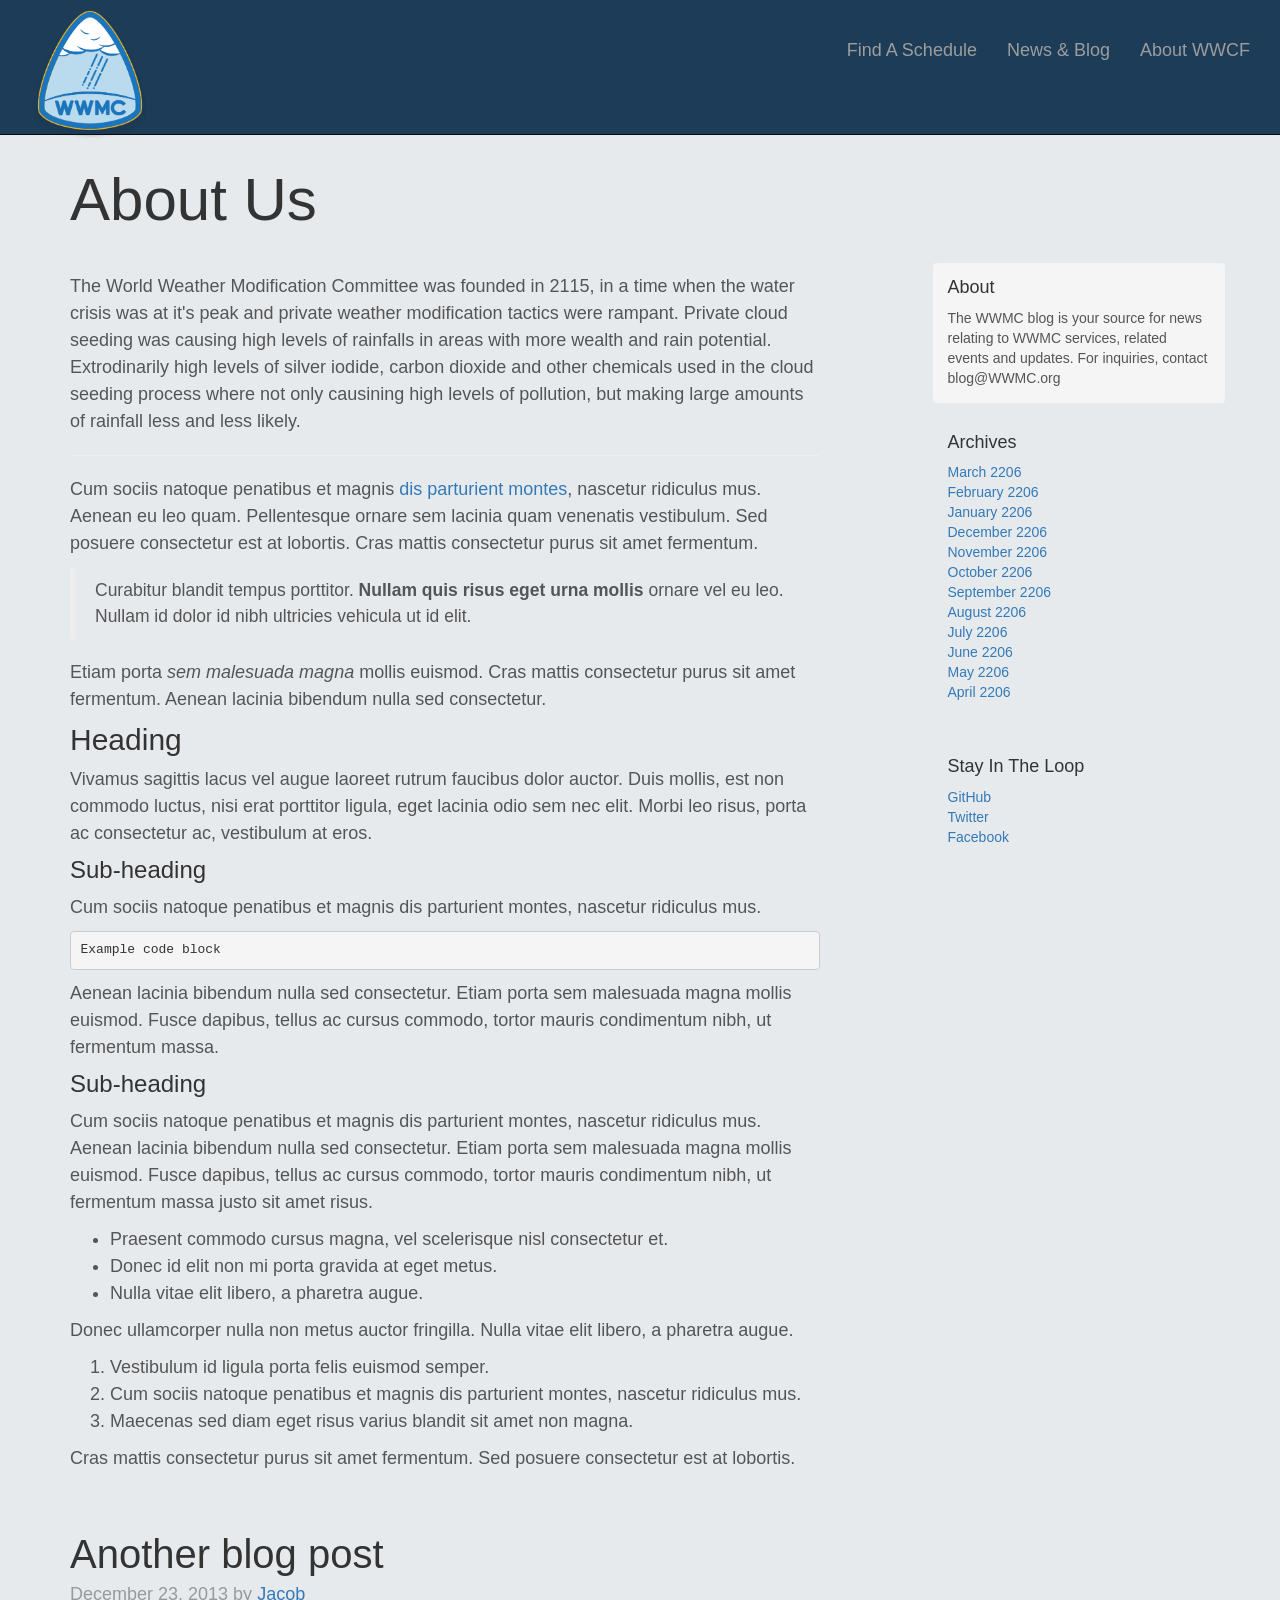
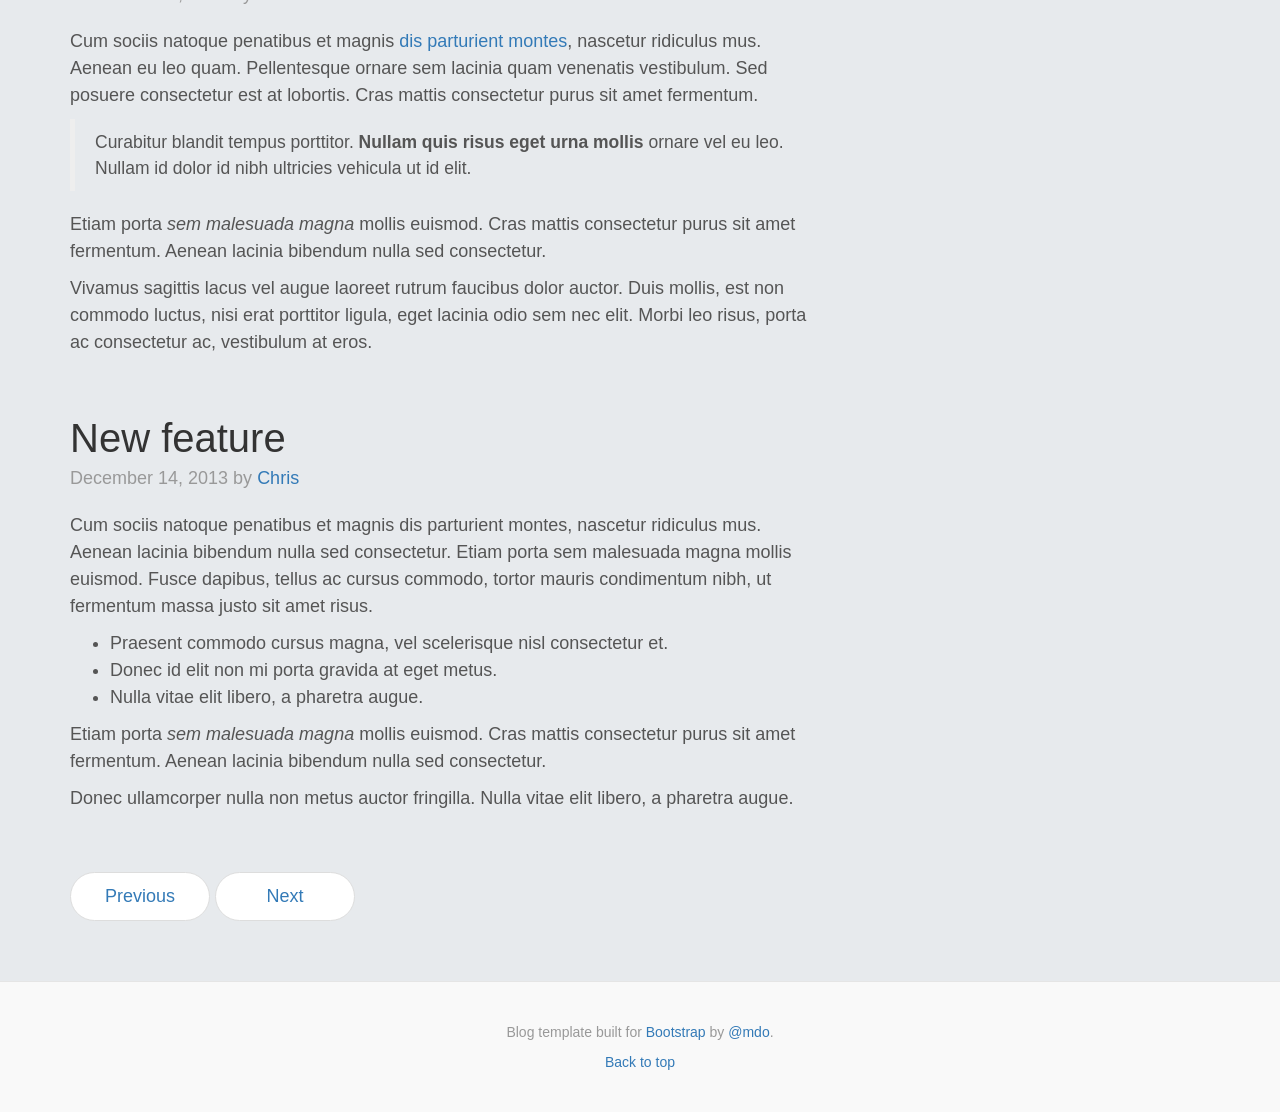
==== WWMC/about.html @ 195293bf "test" ====
<!DOCTYPE html>
<html lang="en">
  <head>
    <meta charset="utf-8">
    <meta http-equiv="X-UA-Compatible" content="IE=edge">
    <meta name="viewport" content="width=device-width, initial-scale=1">
    <!-- The above 3 meta tags *must* come first in the head; any other head content must come *after* these tags -->
    <meta name="description" content="">
    <meta name="author" content="">
    <link rel="icon" href="../../favicon.ico">

    <title>Blog Template for Bootstrap</title>

    <!-- Bootstrap core CSS -->
    <link href="bootstrap.min.css" rel="stylesheet">

    <!-- IE10 viewport hack for Surface/desktop Windows 8 bug -->
    <link href="./ie10-viewport-bug-workaround.css" rel="stylesheet">

    <!-- Custom styles for this template -->
    <link href="blog.css" rel="stylesheet">

    <!-- Just for debugging purposes. Don't actually copy these 2 lines! -->
    <!--[if lt IE 9]><script src="../../assets/js/ie8-responsive-file-warning.js"></script><![endif]-->
    <script src="ie-emulation-modes-warning.js"></script>

    <!-- HTML5 shim and Respond.js for IE8 support of HTML5 elements and media queries -->
    <!--[if lt IE 9]>
      <script src="https://oss.maxcdn.com/html5shiv/3.7.2/html5shiv.min.js"></script>
      <script src="https://oss.maxcdn.com/respond/1.4.2/respond.min.js"></script>
    <![endif]-->
  </head>

  <body>
<!-- 
    <div class="blog-masthead">
      <div class="container">
        <nav class="blog-nav">
          <a class="blog-nav-item active" href="#">Home</a>
          <a class="blog-nav-item" href="#">New features</a>
          <a class="blog-nav-item" href="#">Press</a>
          <a class="blog-nav-item" href="#">New hires</a>
          <a class="blog-nav-item" href="#">About</a>
        </nav>
      </div>
    </div>
 -->
 <nav class="navbar navbar-inverse navbar-fixed-top">
        <div class="container">
          <div class="navbar-header">
           <!--  <button type="button" class="navbar-toggle collapsed" data-toggle="collapse" data-target="#navbar" aria-expanded="false" aria-controls="navbar">
              <span class="sr-only">Toggle navigation</span>
              <span class="icon-bar"></span>
              <span class="icon-bar"></span>
              <span class="icon-bar"></span>
            </button> -->
            <!-- <a class="navbar-brand" href="#">Project name</a> -->


          </div>
          <div id="navbar" class="collapsenavbar-collapse">
            <img class="lead" src="./images/WWMC_Logo-Shadow-01.png" >
            <ul class="nav navbar-nav">
              <li><a href="schedule.html">Find A Schedule</a></li>
              <li><a href="blog.html">News & Blog</a></li>
              <li><a href="about.html">About WWCF</a></li>
            </ul>
          </div><!--/.nav-collapse -->
        </div>
      </nav>
    <div class="container">

      <div class="blog-header">
        <h1 class="blog-title">About Us</h1>
        <!-- <p class="lead blog-description">The official blog of the WWMC. </p> -->
      </div>

      <div class="row">

        <div class="col-sm-8 blog-main">

          <div class="blog-post">
            <!-- <h2 class="blog-post-title">Sample blog post</h2>
            <p class="blog-post-meta">January 1, 2206</p> -->
            <p>  </p>
            <p>The World Weather Modification Committee was founded in 2115, in a time when the water crisis was at it's peak and private weather modification tactics were rampant. Private cloud seeding was causing high levels of rainfalls in areas with more wealth and rain potential. Extrodinarily high levels of silver iodide, carbon dioxide and other chemicals used in the cloud seeding process where not only causining high levels of pollution, but making large amounts of rainfall less and less likely.</p>
            <hr>
            <p>Cum sociis natoque penatibus et magnis <a href="#">dis parturient montes</a>, nascetur ridiculus mus. Aenean eu leo quam. Pellentesque ornare sem lacinia quam venenatis vestibulum. Sed posuere consectetur est at lobortis. Cras mattis consectetur purus sit amet fermentum.</p>
            <blockquote>
              <p>Curabitur blandit tempus porttitor. <strong>Nullam quis risus eget urna mollis</strong> ornare vel eu leo. Nullam id dolor id nibh ultricies vehicula ut id elit.</p>
            </blockquote>
            <p>Etiam porta <em>sem malesuada magna</em> mollis euismod. Cras mattis consectetur purus sit amet fermentum. Aenean lacinia bibendum nulla sed consectetur.</p>
            <h2>Heading</h2>
            <p>Vivamus sagittis lacus vel augue laoreet rutrum faucibus dolor auctor. Duis mollis, est non commodo luctus, nisi erat porttitor ligula, eget lacinia odio sem nec elit. Morbi leo risus, porta ac consectetur ac, vestibulum at eros.</p>
            <h3>Sub-heading</h3>
            <p>Cum sociis natoque penatibus et magnis dis parturient montes, nascetur ridiculus mus.</p>
            <pre><code>Example code block</code></pre>
            <p>Aenean lacinia bibendum nulla sed consectetur. Etiam porta sem malesuada magna mollis euismod. Fusce dapibus, tellus ac cursus commodo, tortor mauris condimentum nibh, ut fermentum massa.</p>
            <h3>Sub-heading</h3>
            <p>Cum sociis natoque penatibus et magnis dis parturient montes, nascetur ridiculus mus. Aenean lacinia bibendum nulla sed consectetur. Etiam porta sem malesuada magna mollis euismod. Fusce dapibus, tellus ac cursus commodo, tortor mauris condimentum nibh, ut fermentum massa justo sit amet risus.</p>
            <ul>
              <li>Praesent commodo cursus magna, vel scelerisque nisl consectetur et.</li>
              <li>Donec id elit non mi porta gravida at eget metus.</li>
              <li>Nulla vitae elit libero, a pharetra augue.</li>
            </ul>
            <p>Donec ullamcorper nulla non metus auctor fringilla. Nulla vitae elit libero, a pharetra augue.</p>
            <ol>
              <li>Vestibulum id ligula porta felis euismod semper.</li>
              <li>Cum sociis natoque penatibus et magnis dis parturient montes, nascetur ridiculus mus.</li>
              <li>Maecenas sed diam eget risus varius blandit sit amet non magna.</li>
            </ol>
            <p>Cras mattis consectetur purus sit amet fermentum. Sed posuere consectetur est at lobortis.</p>
          </div><!-- /.blog-post -->

          <div class="blog-post">
            <h2 class="blog-post-title">Another blog post</h2>
            <p class="blog-post-meta">December 23, 2013 by <a href="#">Jacob</a></p>

            <p>Cum sociis natoque penatibus et magnis <a href="#">dis parturient montes</a>, nascetur ridiculus mus. Aenean eu leo quam. Pellentesque ornare sem lacinia quam venenatis vestibulum. Sed posuere consectetur est at lobortis. Cras mattis consectetur purus sit amet fermentum.</p>
            <blockquote>
              <p>Curabitur blandit tempus porttitor. <strong>Nullam quis risus eget urna mollis</strong> ornare vel eu leo. Nullam id dolor id nibh ultricies vehicula ut id elit.</p>
            </blockquote>
            <p>Etiam porta <em>sem malesuada magna</em> mollis euismod. Cras mattis consectetur purus sit amet fermentum. Aenean lacinia bibendum nulla sed consectetur.</p>
            <p>Vivamus sagittis lacus vel augue laoreet rutrum faucibus dolor auctor. Duis mollis, est non commodo luctus, nisi erat porttitor ligula, eget lacinia odio sem nec elit. Morbi leo risus, porta ac consectetur ac, vestibulum at eros.</p>
          </div><!-- /.blog-post -->

          <div class="blog-post">
            <h2 class="blog-post-title">New feature</h2>
            <p class="blog-post-meta">December 14, 2013 by <a href="#">Chris</a></p>

            <p>Cum sociis natoque penatibus et magnis dis parturient montes, nascetur ridiculus mus. Aenean lacinia bibendum nulla sed consectetur. Etiam porta sem malesuada magna mollis euismod. Fusce dapibus, tellus ac cursus commodo, tortor mauris condimentum nibh, ut fermentum massa justo sit amet risus.</p>
            <ul>
              <li>Praesent commodo cursus magna, vel scelerisque nisl consectetur et.</li>
              <li>Donec id elit non mi porta gravida at eget metus.</li>
              <li>Nulla vitae elit libero, a pharetra augue.</li>
            </ul>
            <p>Etiam porta <em>sem malesuada magna</em> mollis euismod. Cras mattis consectetur purus sit amet fermentum. Aenean lacinia bibendum nulla sed consectetur.</p>
            <p>Donec ullamcorper nulla non metus auctor fringilla. Nulla vitae elit libero, a pharetra augue.</p>
          </div><!-- /.blog-post -->

          <nav>
            <ul class="pager">
              <li><a href="#">Previous</a></li>
              <li><a href="#">Next</a></li>
            </ul>
          </nav>

        </div><!-- /.blog-main -->

        <div class="col-sm-3 col-sm-offset-1 blog-sidebar">
          <div class="sidebar-module sidebar-module-inset">
            <h4>About</h4>
            <p>The WWMC blog is your source for news relating to WWMC services, related events and updates. For inquiries, contact blog@WWMC.org</p>
          </div>
          <div class="sidebar-module">
            <h4>Archives</h4>
            <ol class="list-unstyled">
              <li><a href="#">March 2206</a></li>
              <li><a href="#">February 2206</a></li>
              <li><a href="#">January 2206</a></li>
              <li><a href="#">December 2206</a></li>
              <li><a href="#">November 2206</a></li>
              <li><a href="#">October 2206</a></li>
              <li><a href="#">September 2206</a></li>
              <li><a href="#">August 2206</a></li>
              <li><a href="#">July 2206</a></li>
              <li><a href="#">June 2206</a></li>
              <li><a href="#">May 2206</a></li>
              <li><a href="#">April 2206</a></li>
            </ol>
          </div>
          <div class="sidebar-module">
            <h4>Stay In The Loop</h4>
            <ol class="list-unstyled">
              <li><a href="#">GitHub</a></li>
              <li><a href="#">Twitter</a></li>
              <li><a href="#">Facebook</a></li>
            </ol>
          </div>
        </div><!-- /.blog-sidebar -->

      </div><!-- /.row -->

    </div><!-- /.container -->

    <footer class="blog-footer">
      <p>Blog template built for <a href="http://getbootstrap.com">Bootstrap</a> by <a href="https://twitter.com/mdo">@mdo</a>.</p>
      <p>
        <a href="#">Back to top</a>
      </p>
    </footer>


    <!-- Bootstrap core JavaScript
    ================================================== -->
    <!-- Placed at the end of the document so the pages load faster -->
    <script src="https://ajax.googleapis.com/ajax/libs/jquery/1.11.3/jquery.min.js"></script>
    <script>window.jQuery || document.write('<script src="../../assets/js/vendor/jquery.min.js"><\/script>')</script>
    <script src="../../dist/js/bootstrap.min.js"></script>
    <!-- IE10 viewport hack for Surface/desktop Windows 8 bug -->
    <script src="../../assets/js/ie10-viewport-bug-workaround.js"></script>
  </body>
</html>
---- WWMC/ie10-viewport-bug-workaround.css ----
/*!
 * IE10 viewport hack for Surface/desktop Windows 8 bug
 * Copyright 2014-2015 Twitter, Inc.
 * Licensed under MIT (https://github.com/twbs/bootstrap/blob/master/LICENSE)
 */

/*
 * See the Getting Started docs for more information:
 * http://getbootstrap.com/getting-started/#support-ie10-width
 */
@-webkit-viewport { width: device-width; }
@-moz-viewport    { width: device-width; }
@-ms-viewport     { width: device-width; }
@-o-viewport      { width: device-width; }
@viewport         { width: device-width; }
---- WWMC/blog.css ----
/*
 * Globals
 */

body {
  /*font-family: Georgia, "Times New Roman", Times, serif;*/
  color: #555;
    background: #E7EAED;
    width: 100%;
}

h1, .h1,
h2, .h2,
h3, .h3,
h4, .h4,
h5, .h5,
h6, .h6 {
  margin-top: 0;
  font-family: "Helvetica Neue", Helvetica, Arial, sans-serif;
  font-weight: normal;
  color: #333;
}

.starter-template {
  padding: 40px;
  text-align: center;
}
.navbar, .navbar-inverse, .navbar-fixed-top{
  height: 15%;
  width: 100%;
  /*display: inline;*/
  float: left;
  /*left: -13%;*/
  background: #1C3C57;
}

.navbar, .navbar-inverse, .navbar-fixed-top .container {
  width: 100%;
}

.collapsenavbar-collapse {
  float: left;
  width: 100%;
  left: -53% !important;

}
.collapsenavbar-collapse img {
  width: 12%;
  /*left: -%;*/
  height: auto;
  float: left;

}

.nav, .navbar-nav {
  float:right;
  padding-top: 2%;
  background-color: none;
  border: 1px solid none;
  border: none !important;
  outline: none !important;
  font-size: 18px;
}

.container .starter-template{
  padding-top: 6%;
  width: 100%;
}


/*
 * Override Bootstrap's default container.
 */

@media (min-width: 1200px) {
/*  .container {
    width: 100%;
  }*/
  .container img {
    left : -10px;
  }
}


/*
 * Masthead for nav
 */

.blog-masthead {
  background-color: #428bca;
  -webkit-box-shadow: inset 0 -2px 5px rgba(0,0,0,.1);
          box-shadow: inset 0 -2px 5px rgba(0,0,0,.1);
}

/* Nav links */
.blog-nav-item {
  position: relative;
  display: inline-block;
  padding: 10px;
  font-weight: 500;
  color: #cdddeb;
}
.blog-nav-item:hover,
.blog-nav-item:focus {
  color: #fff;
  text-decoration: none;
}

/* Active state gets a caret at the bottom */
.blog-nav .active {
  color: #fff;
}
.blog-nav .active:after {
  position: absolute;
  bottom: 0;
  left: 50%;
  width: 0;
  height: 0;
  margin-left: -5px;
  vertical-align: middle;
  content: " ";
  border-right: 5px solid transparent;
  border-bottom: 5px solid;
  border-left: 5px solid transparent;
}


/*
 * Blog name and description
 */

.blog-header {
  padding-top: 12%;
  padding-bottom: 30px;
}
.blog-title {
  margin-top: 30px;
  margin-bottom: 0;
  font-size: 60px;
  font-weight: normal;
}
.blog-description {
  font-size: 20px;
  color: #999;
}


/*
 * Main column and sidebar layout
 */

.blog-main {
  font-size: 18px;
  line-height: 1.5;
}

/* Sidebar modules for boxing content */
.sidebar-module {
  padding: 15px;
  margin: 0 -15px 15px;
}
.sidebar-module-inset {
  padding: 15px;
  background-color: #f5f5f5;
  border-radius: 4px;
}
.sidebar-module-inset p:last-child,
.sidebar-module-inset ul:last-child,
.sidebar-module-inset ol:last-child {
  margin-bottom: 0;
}


/* Pagination */
.pager {
  margin-bottom: 60px;
  text-align: left;
}
.pager > li > a {
  width: 140px;
  padding: 10px 20px;
  text-align: center;
  border-radius: 30px;
}


/*
 * Blog posts
 */

.blog-post {
  margin-bottom: 60px;
}
.blog-post-title {
  margin-bottom: 5px;
  font-size: 40px;
}
.blog-post-meta {
  margin-bottom: 20px;
  color: #999;
}


/*
 * Footer
 */

.blog-footer {
  padding: 40px 0;
  color: #999;
  text-align: center;
  background-color: #f9f9f9;
  border-top: 1px solid #e5e5e5;
}
.blog-footer p:last-child {
  margin-bottom: 0;
}
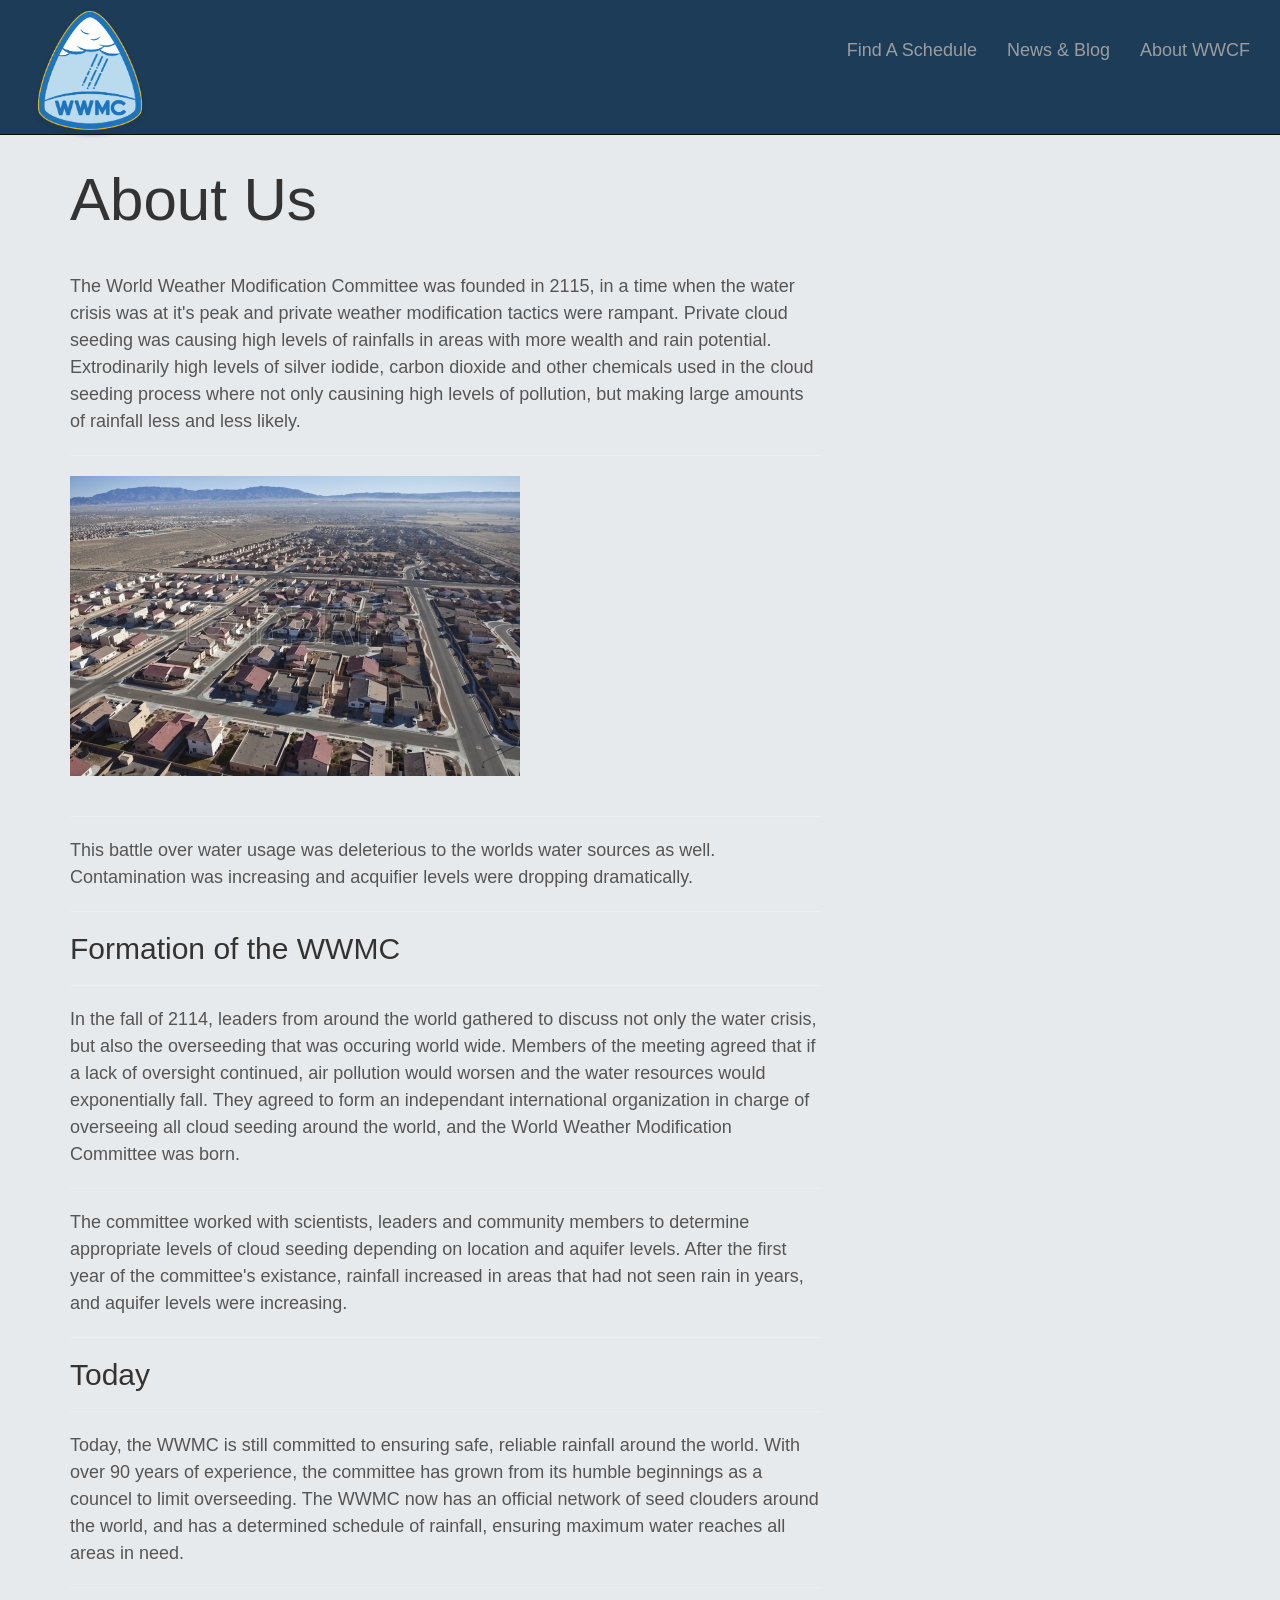
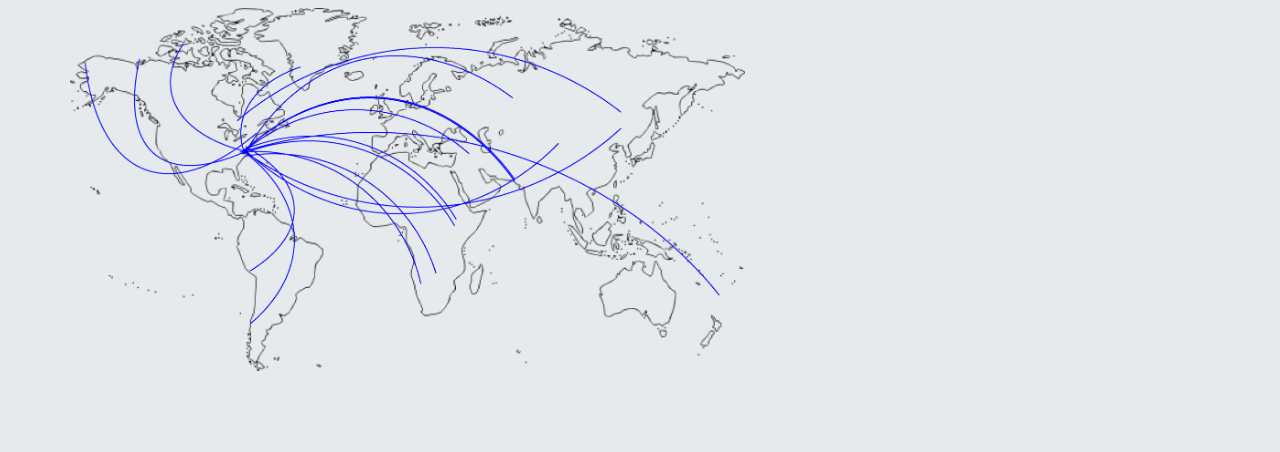
==== commit 4a8aa823: "update" ====
--- a/WWMC/about.html
+++ b/WWMC/about.html
@@ -85,110 +85,36 @@
             <p>  </p>
             <p>The World Weather Modification Committee was founded in 2115, in a time when the water crisis was at it's peak and private weather modification tactics were rampant. Private cloud seeding was causing high levels of rainfalls in areas with more wealth and rain potential. Extrodinarily high levels of silver iodide, carbon dioxide and other chemicals used in the cloud seeding process where not only causining high levels of pollution, but making large amounts of rainfall less and less likely.</p>
             <hr>
-            <p>Cum sociis natoque penatibus et magnis <a href="#">dis parturient montes</a>, nascetur ridiculus mus. Aenean eu leo quam. Pellentesque ornare sem lacinia quam venenatis vestibulum. Sed posuere consectetur est at lobortis. Cras mattis consectetur purus sit amet fermentum.</p>
-            <blockquote>
-              <p>Curabitur blandit tempus porttitor. <strong>Nullam quis risus eget urna mollis</strong> ornare vel eu leo. Nullam id dolor id nibh ultricies vehicula ut id elit.</p>
-            </blockquote>
-            <p>Etiam porta <em>sem malesuada magna</em> mollis euismod. Cras mattis consectetur purus sit amet fermentum. Aenean lacinia bibendum nulla sed consectetur.</p>
-            <h2>Heading</h2>
-            <p>Vivamus sagittis lacus vel augue laoreet rutrum faucibus dolor auctor. Duis mollis, est non commodo luctus, nisi erat porttitor ligula, eget lacinia odio sem nec elit. Morbi leo risus, porta ac consectetur ac, vestibulum at eros.</p>
-            <h3>Sub-heading</h3>
-            <p>Cum sociis natoque penatibus et magnis dis parturient montes, nascetur ridiculus mus.</p>
-            <pre><code>Example code block</code></pre>
-            <p>Aenean lacinia bibendum nulla sed consectetur. Etiam porta sem malesuada magna mollis euismod. Fusce dapibus, tellus ac cursus commodo, tortor mauris condimentum nibh, ut fermentum massa.</p>
-            <h3>Sub-heading</h3>
-            <p>Cum sociis natoque penatibus et magnis dis parturient montes, nascetur ridiculus mus. Aenean lacinia bibendum nulla sed consectetur. Etiam porta sem malesuada magna mollis euismod. Fusce dapibus, tellus ac cursus commodo, tortor mauris condimentum nibh, ut fermentum massa justo sit amet risus.</p>
-            <ul>
-              <li>Praesent commodo cursus magna, vel scelerisque nisl consectetur et.</li>
-              <li>Donec id elit non mi porta gravida at eget metus.</li>
-              <li>Nulla vitae elit libero, a pharetra augue.</li>
-            </ul>
-            <p>Donec ullamcorper nulla non metus auctor fringilla. Nulla vitae elit libero, a pharetra augue.</p>
-            <ol>
-              <li>Vestibulum id ligula porta felis euismod semper.</li>
-              <li>Cum sociis natoque penatibus et magnis dis parturient montes, nascetur ridiculus mus.</li>
-              <li>Maecenas sed diam eget risus varius blandit sit amet non magna.</li>
-            </ol>
-            <p>Cras mattis consectetur purus sit amet fermentum. Sed posuere consectetur est at lobortis.</p>
-          </div><!-- /.blog-post -->
-
-          <div class="blog-post">
-            <h2 class="blog-post-title">Another blog post</h2>
-            <p class="blog-post-meta">December 23, 2013 by <a href="#">Jacob</a></p>
-
-            <p>Cum sociis natoque penatibus et magnis <a href="#">dis parturient montes</a>, nascetur ridiculus mus. Aenean eu leo quam. Pellentesque ornare sem lacinia quam venenatis vestibulum. Sed posuere consectetur est at lobortis. Cras mattis consectetur purus sit amet fermentum.</p>
-            <blockquote>
-              <p>Curabitur blandit tempus porttitor. <strong>Nullam quis risus eget urna mollis</strong> ornare vel eu leo. Nullam id dolor id nibh ultricies vehicula ut id elit.</p>
-            </blockquote>
-            <p>Etiam porta <em>sem malesuada magna</em> mollis euismod. Cras mattis consectetur purus sit amet fermentum. Aenean lacinia bibendum nulla sed consectetur.</p>
-            <p>Vivamus sagittis lacus vel augue laoreet rutrum faucibus dolor auctor. Duis mollis, est non commodo luctus, nisi erat porttitor ligula, eget lacinia odio sem nec elit. Morbi leo risus, porta ac consectetur ac, vestibulum at eros.</p>
-          </div><!-- /.blog-post -->
-
-          <div class="blog-post">
-            <h2 class="blog-post-title">New feature</h2>
-            <p class="blog-post-meta">December 14, 2013 by <a href="#">Chris</a></p>
-
-            <p>Cum sociis natoque penatibus et magnis dis parturient montes, nascetur ridiculus mus. Aenean lacinia bibendum nulla sed consectetur. Etiam porta sem malesuada magna mollis euismod. Fusce dapibus, tellus ac cursus commodo, tortor mauris condimentum nibh, ut fermentum massa justo sit amet risus.</p>
-            <ul>
-              <li>Praesent commodo cursus magna, vel scelerisque nisl consectetur et.</li>
-              <li>Donec id elit non mi porta gravida at eget metus.</li>
-              <li>Nulla vitae elit libero, a pharetra augue.</li>
-            </ul>
-            <p>Etiam porta <em>sem malesuada magna</em> mollis euismod. Cras mattis consectetur purus sit amet fermentum. Aenean lacinia bibendum nulla sed consectetur.</p>
-            <p>Donec ullamcorper nulla non metus auctor fringilla. Nulla vitae elit libero, a pharetra augue.</p>
-          </div><!-- /.blog-post -->
-
-          <nav>
-            <ul class="pager">
-              <li><a href="#">Previous</a></li>
-              <li><a href="#">Next</a></li>
-            </ul>
+            <img class="lead" align="middle" src="images/suburb.jpg" >
+            <hr>
+            <p>This battle over water usage was deleterious to the worlds water sources as well. Contamination was increasing and acquifier levels were dropping dramatically. </p>
+            <hr>
+            <h2>Formation of the WWMC</h2>
+            <hr>
+            <p>In the fall of 2114, leaders from around the world gathered to discuss not only the water crisis, but also the overseeding that was occuring world wide. Members of the meeting agreed that if a lack of oversight continued, air pollution would worsen and the water resources would exponentially fall. They agreed to form an independant international organization in charge of overseeing all cloud seeding around the world, and the World Weather Modification Committee was born. </p>
+            <hr>
+            <p>The committee worked with scientists, leaders and community members to determine appropriate levels of cloud seeding depending on location and aquifer levels. After the first year of the committee's existance, rainfall increased in areas that had not seen rain in years, and aquifer levels were increasing. </p>
+            <hr>
+            <h2>Today</h2>
+            <hr>
+            <p>Today, the WWMC is still committed to ensuring safe, reliable rainfall around the world. With over 90 years of experience, the committee has grown from its humble beginnings as a councel to limit overseeding. The WWMC now has an official network of seed clouders around the world, and has a determined schedule of rainfall, ensuring maximum water reaches all areas in need. </p>
+            <hr>
+            <img class="lead" align="middle" width= "90%" src="images/world.png" >
           </nav>
 
         </div><!-- /.blog-main -->
 
         <div class="col-sm-3 col-sm-offset-1 blog-sidebar">
-          <div class="sidebar-module sidebar-module-inset">
-            <h4>About</h4>
-            <p>The WWMC blog is your source for news relating to WWMC services, related events and updates. For inquiries, contact blog@WWMC.org</p>
-          </div>
-          <div class="sidebar-module">
-            <h4>Archives</h4>
-            <ol class="list-unstyled">
-              <li><a href="#">March 2206</a></li>
-              <li><a href="#">February 2206</a></li>
-              <li><a href="#">January 2206</a></li>
-              <li><a href="#">December 2206</a></li>
-              <li><a href="#">November 2206</a></li>
-              <li><a href="#">October 2206</a></li>
-              <li><a href="#">September 2206</a></li>
-              <li><a href="#">August 2206</a></li>
-              <li><a href="#">July 2206</a></li>
-              <li><a href="#">June 2206</a></li>
-              <li><a href="#">May 2206</a></li>
-              <li><a href="#">April 2206</a></li>
-            </ol>
-          </div>
-          <div class="sidebar-module">
-            <h4>Stay In The Loop</h4>
-            <ol class="list-unstyled">
-              <li><a href="#">GitHub</a></li>
-              <li><a href="#">Twitter</a></li>
-              <li><a href="#">Facebook</a></li>
-            </ol>
-          </div>
+
+
+ 
         </div><!-- /.blog-sidebar -->
 
       </div><!-- /.row -->
 
     </div><!-- /.container -->
 
-    <footer class="blog-footer">
-      <p>Blog template built for <a href="http://getbootstrap.com">Bootstrap</a> by <a href="https://twitter.com/mdo">@mdo</a>.</p>
-      <p>
-        <a href="#">Back to top</a>
-      </p>
-    </footer>
+
 
 
     <!-- Bootstrap core JavaScript
